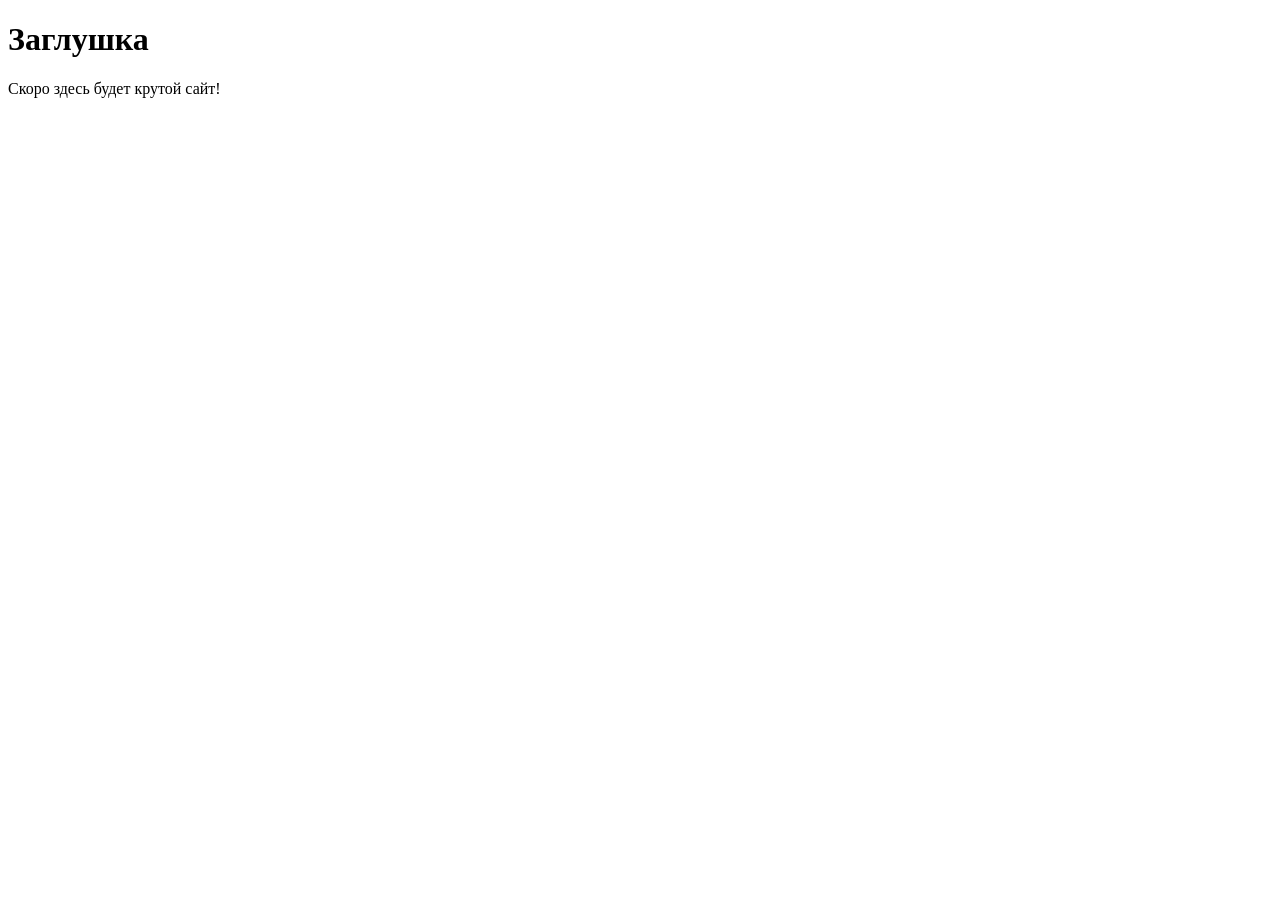
==== index.html @ 2c4800b5 "hyi" ====
<!DOCTYPE html>
<html lang="ru">
<head>
    <meta charset="UTF-8">
    <!-- Важная мета-информация для корректного отображения на мобильных устройствах -->
    <meta name="viewport" content="width=device-width, initial-scale=1.0">
    <title>Мой первый проект</title>
    <!-- Подключение фавиконки -->
    <link rel="icon" href="../assets/favicon.ico" type="image/x-icon">
</head>
<body>
    <h1>Заглушка</h1>
    <p>Скоро здесь будет крутой сайт!</p>
</body>
</html>
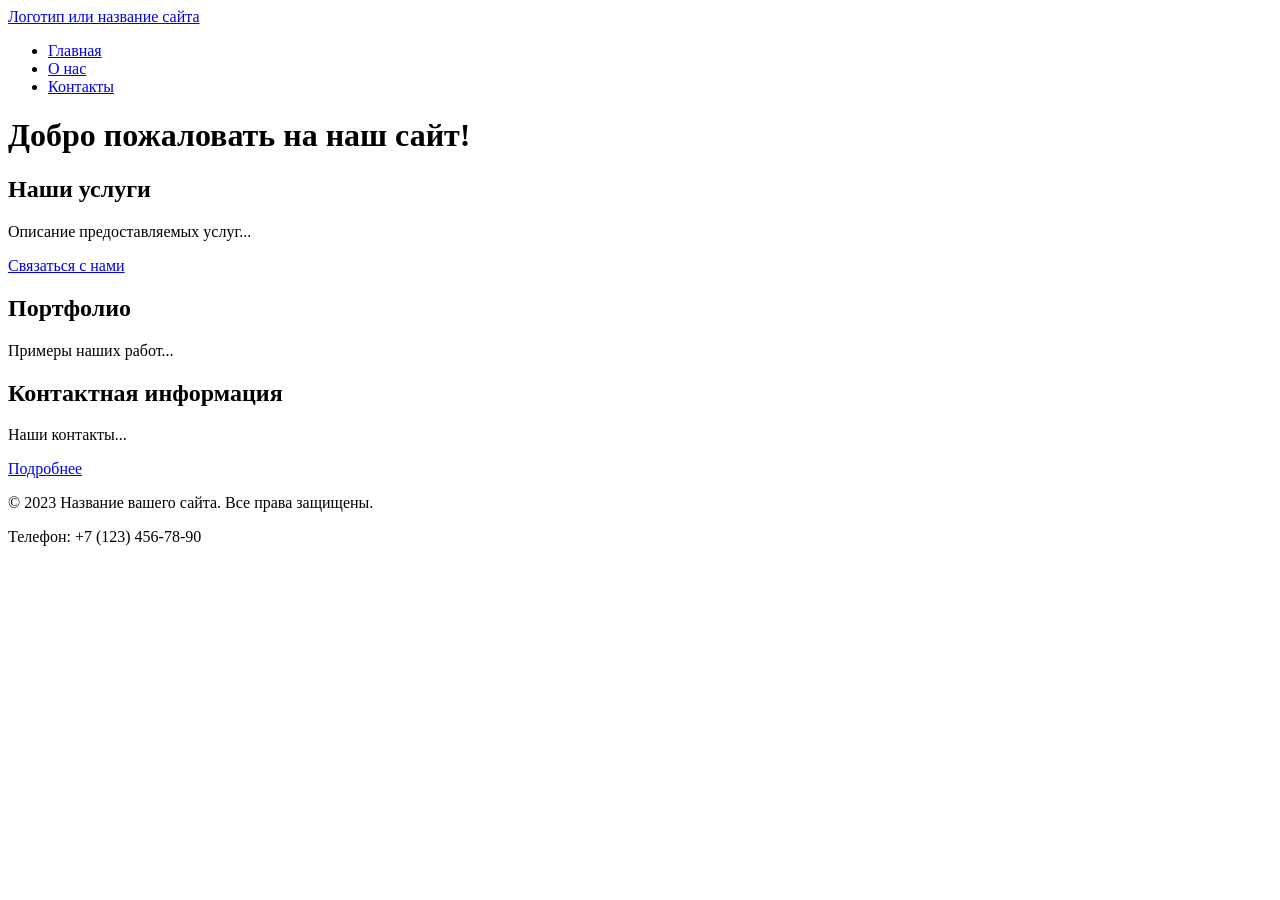
==== commit 63add30a: "feat: add multi-page structure with semantics, nav and anchors" ====
--- a/index.html
+++ b/index.html
@@ -1,15 +1,50 @@
 <!DOCTYPE html>
 <html lang="ru">
 <head>
-    <meta charset="UTF-8">
-    <!-- Важная мета-информация для корректного отображения на мобильных устройствах -->
-    <meta name="viewport" content="width=device-width, initial-scale=1.0">
-    <title>Мой первый проект</title>
-    <!-- Подключение фавиконки -->
-    <link rel="icon" href="../assets/favicon.ico" type="image/x-icon">
+ <meta charset="UTF-8">
+ <meta name="viewport" content="width=device-width, initial-scale=1.0">
+ <title>Главная - Название вашего сайта</title>
+ <meta name="description" content="Краткое описание главной страницы вашего сайта">
+ <link rel="icon" href="assets/favicon.ico" type="image/x-icon">
 </head>
 <body>
-    <h1>Заглушка</h1>
-    <p>Скоро здесь будет крутой сайт!</p>
+ <!-- Шапка сайта -->
+ <header>
+ <a href="/">Логотип или название сайта</a>
+ <!-- Главное меню навигации -->
+ <nav>
+ <ul>
+ <li><a href="index.html">Главная</a></li>
+ <li><a href="/Users/ilgizkazakbaev/Desktop/ВУЗ/fr_bk/src/about.html">О нас</a></li>
+ <li><a href="/Users/ilgizkazakbaev/Desktop/ВУЗ/fr_bk/src/contacts.html">Контакты</a></li>
+ </ul>
+ </nav>
+ </header>
+ <!-- Уникальное основное содержимое страницы -->
+ <main>
+ <h1>Добро пожаловать на наш сайт!</h1>
+ <!-- Секция 1 с якорем -->
+ <section id="services">
+ <h2>Наши услуги</h2>
+ <p>Описание предоставляемых услуг...</p>
+ <a href="#contacts">Связаться с нами</a> <!-- Якорная ссылка внутри страницы -->
+ </section>
+ <!-- Секция 2 с якорем -->
+ <section id="portfolio">
+ <h2>Портфолио</h2>
+ <p>Примеры наших работ...</p>
+ </section>
+ <!-- Секция 3 с якорем -->
+ <section id="contacts">
+ <h2>Контактная информация</h2>
+ <p>Наши контакты...</p>
+ <a href="/Users/ilgizkazakbaev/Desktop/ВУЗ/fr_bk/src/contacts.html">Подробнее</a> <!-- Ссылка на отдельную страницу -->
+ </section>
+ </main>
+ <!-- Подвал сайта -->
+ <footer>
+ <p>&copy; 2023 Название вашего сайта. Все права защищены.</p>
+ <p>Телефон: +7 (123) 456-78-90</p>
+ </footer>
 </body>
 </html>
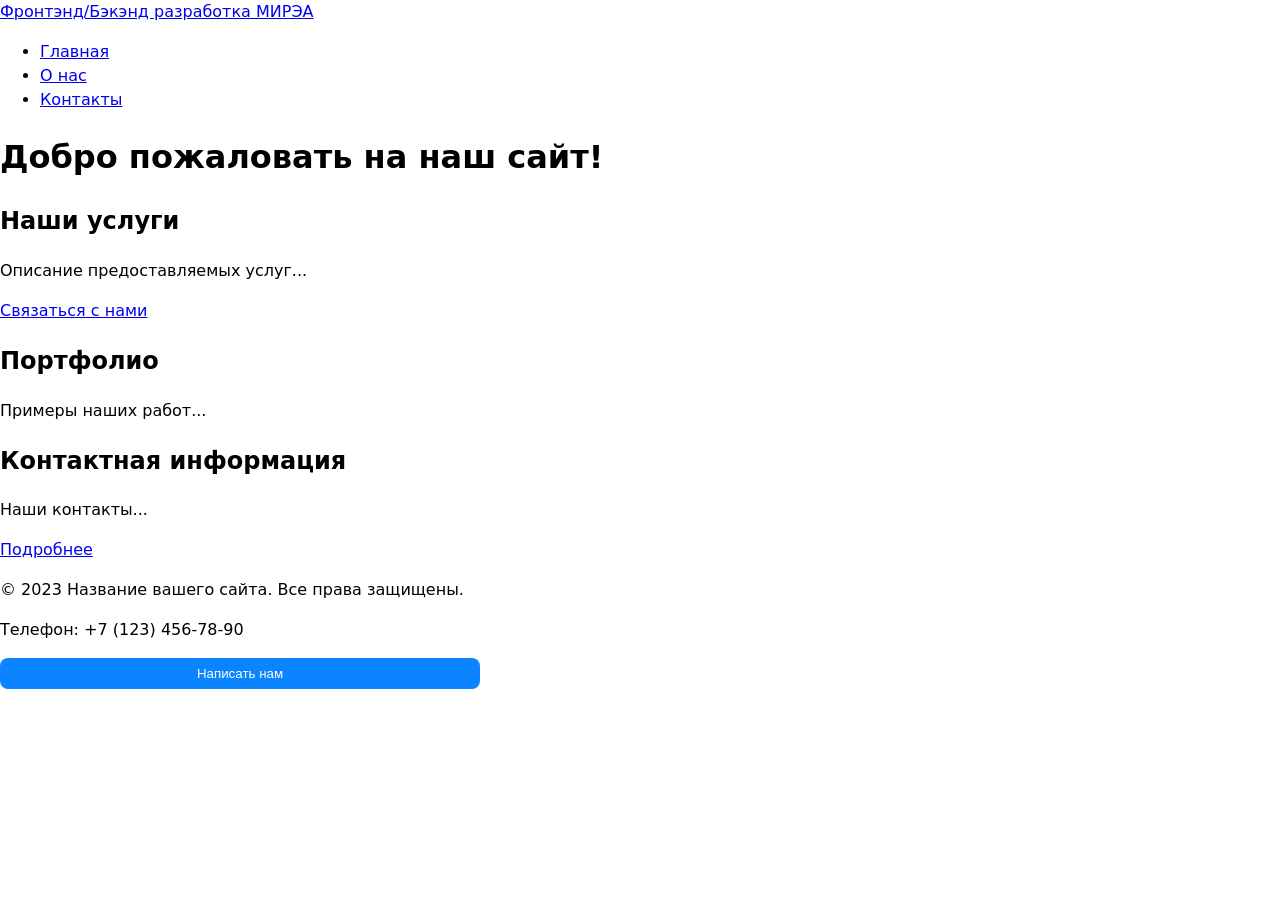
==== commit a93fd531: "Реализация модалки" ====
--- a/index.html
+++ b/index.html
@@ -1,22 +1,27 @@
 <!DOCTYPE html>
 <html lang="ru">
 <head>
- <meta charset="UTF-8">
- <meta name="viewport" content="width=device-width, initial-scale=1.0">
- <title>Главная - Название вашего сайта</title>
- <meta name="description" content="Краткое описание главной страницы вашего сайта">
- <link rel="icon" href="assets/favicon.ico" type="image/x-icon">
+    <meta charset="UTF-8">
+    <meta name="viewport" content="width=device-width, initial-scale=1.0">
+    <title>Главная</title>
+
+    <link rel="stylesheet" href="styles.css">
+
+    <script src="main.js" defer></script>
+
+    <meta name="description" content="Краткое описание главной страницы вашего сайта">
+    <link rel="icon" href="assets/favicon.ico" type="image/x-icon">
 </head>
 <body>
  <!-- Шапка сайта -->
  <header>
- <a href="/">Логотип или название сайта</a>
+ <a href="/">Фронтэнд/Бэкэнд разработка МИРЭА</a>
  <!-- Главное меню навигации -->
  <nav>
  <ul>
  <li><a href="index.html">Главная</a></li>
- <li><a href="/Users/ilgizkazakbaev/Desktop/ВУЗ/fr_bk/src/about.html">О нас</a></li>
- <li><a href="/Users/ilgizkazakbaev/Desktop/ВУЗ/fr_bk/src/contacts.html">Контакты</a></li>
+ <li><a href="about.html">О нас</a></li>
+ <li><a href="contacts.html">Контакты</a></li>
  </ul>
  </nav>
  </header>
@@ -38,13 +43,47 @@
  <section id="contacts">
  <h2>Контактная информация</h2>
  <p>Наши контакты...</p>
- <a href="/Users/ilgizkazakbaev/Desktop/ВУЗ/fr_bk/src/contacts.html">Подробнее</a> <!-- Ссылка на отдельную страницу -->
+ <a href="contacts.html">Подробнее</a> <!-- Ссылка на отдельную страницу -->
  </section>
  </main>
  <!-- Подвал сайта -->
  <footer>
- <p>&copy; 2023 Название вашего сайта. Все права защищены.</p>
- <p>Телефон: +7 (123) 456-78-90</p>
+    <p>&copy; 2023 Название вашего сайта. Все права защищены.</p>
+    <p>Телефон: +7 (123) 456-78-90</p>
+    <!-- Кнопка открытия модалки -->
+    <button id="openDialog" type="button">Написать нам</button>
+    <!-- Модалка с формой -->
+    <dialog id="contactDialog" aria-labelledby="dialogTitle">
+        <h2 id="dialogTitle">Обратная связь</h2>
+
+        <form id="contactForm" method="dialog" novalidate>
+            <label for="name">Имя</label>
+            <input id="name" name="name" type="text" required minlength="2" autocomplete="given-name">
+        
+            <label for="email">E-mail</label>
+            <input id="email" name="email" type="email" required autocomplete="email">
+            <label for="phone">Телефон</label>
+            <input id="phone" name="phone" type="tel" inputmode="tel" autocomplete="tel"
+                aria-describedby="phoneHelp" placeholder="+7 (___) ___-__-__"
+                required pattern="^\+7 \(\d{3}\) \d{3}-\d{2}-\d{2}$">
+            
+            <small id="phoneHelp">Формат: +7 (900) 000-00-00</small>
+            <label for="date">Дата</label>
+             <input id="date" name="date" type="date">
+            <label for="topic">Тема</label>
+            <select id="topic" name="topic" required>
+                <option value="">Выберите тему</option>
+                <option>Вопрос</option>
+                <option>Заказ</option>
+            </select>
+            <label for="message">Сообщение</label>
+            <textarea id="message" name="message" rows="4" required></textarea>
+            <div class="form-actions">
+                <button type="button" id="closeDialog">Закрыть</button>
+                <button type="submit">Отправить</button>
+            </div>
+        </form>
+    </dialog>
  </footer>
 </body>
 </html>
--- a/styles.css
+++ b/styles.css
@@ -0,0 +1,38 @@
+/* БАЗА: читаемость и предсказуемость размеров */
+* { box-sizing: border-box; }
+html, body { margin: 0; padding: 0; }
+body { font-family: system-ui, -apple-system, "Segoe UI", Roboto, Arial,
+sans-serif; line-height: 1.5; }
+
+/* Формы: размеры, отступы, визуальный порядок */
+label { display: block; margin: 0.5rem 0 0.25rem; }
+input, select, textarea, button {
+ width: 100%;
+ max-width: 480px;
+ padding: .5rem .75rem;
+ border: 1px solid #c8c8c8;
+ border-radius: 8px;
+ background: #fff;
+}
+
+/* Кнопка по умолчанию */
+button, [type="submit"] {
+ background: #0a84ff;
+ color: #fff;
+ border: none;
+ cursor: pointer;
+}
+
+/* Состояния: клавиатура/мышь/ошибки */
+:where(input, select, textarea, button):focus-visible {
+ outline: 2px solid #0a84ff; outline-offset: 2px;
+}
+button:hover { filter: brightness(0.95); }
+:disabled, [aria-disabled="true"] { opacity: .6; cursor: not-allowed; }
+
+/* Подсветка ошибочных полей (установите aria-invalid="true") */
+[aria-invalid="true"] { border-color: #b00020; }
+
+/* стиль для диалога (модалки) */
+dialog { padding: 1.25rem; border: none; border-radius: 12px; }
+dialog::backdrop { background: rgba(0,0,0,.5); }.form-actions { display:flex; gap:.5rem; margin-top:1rem; }
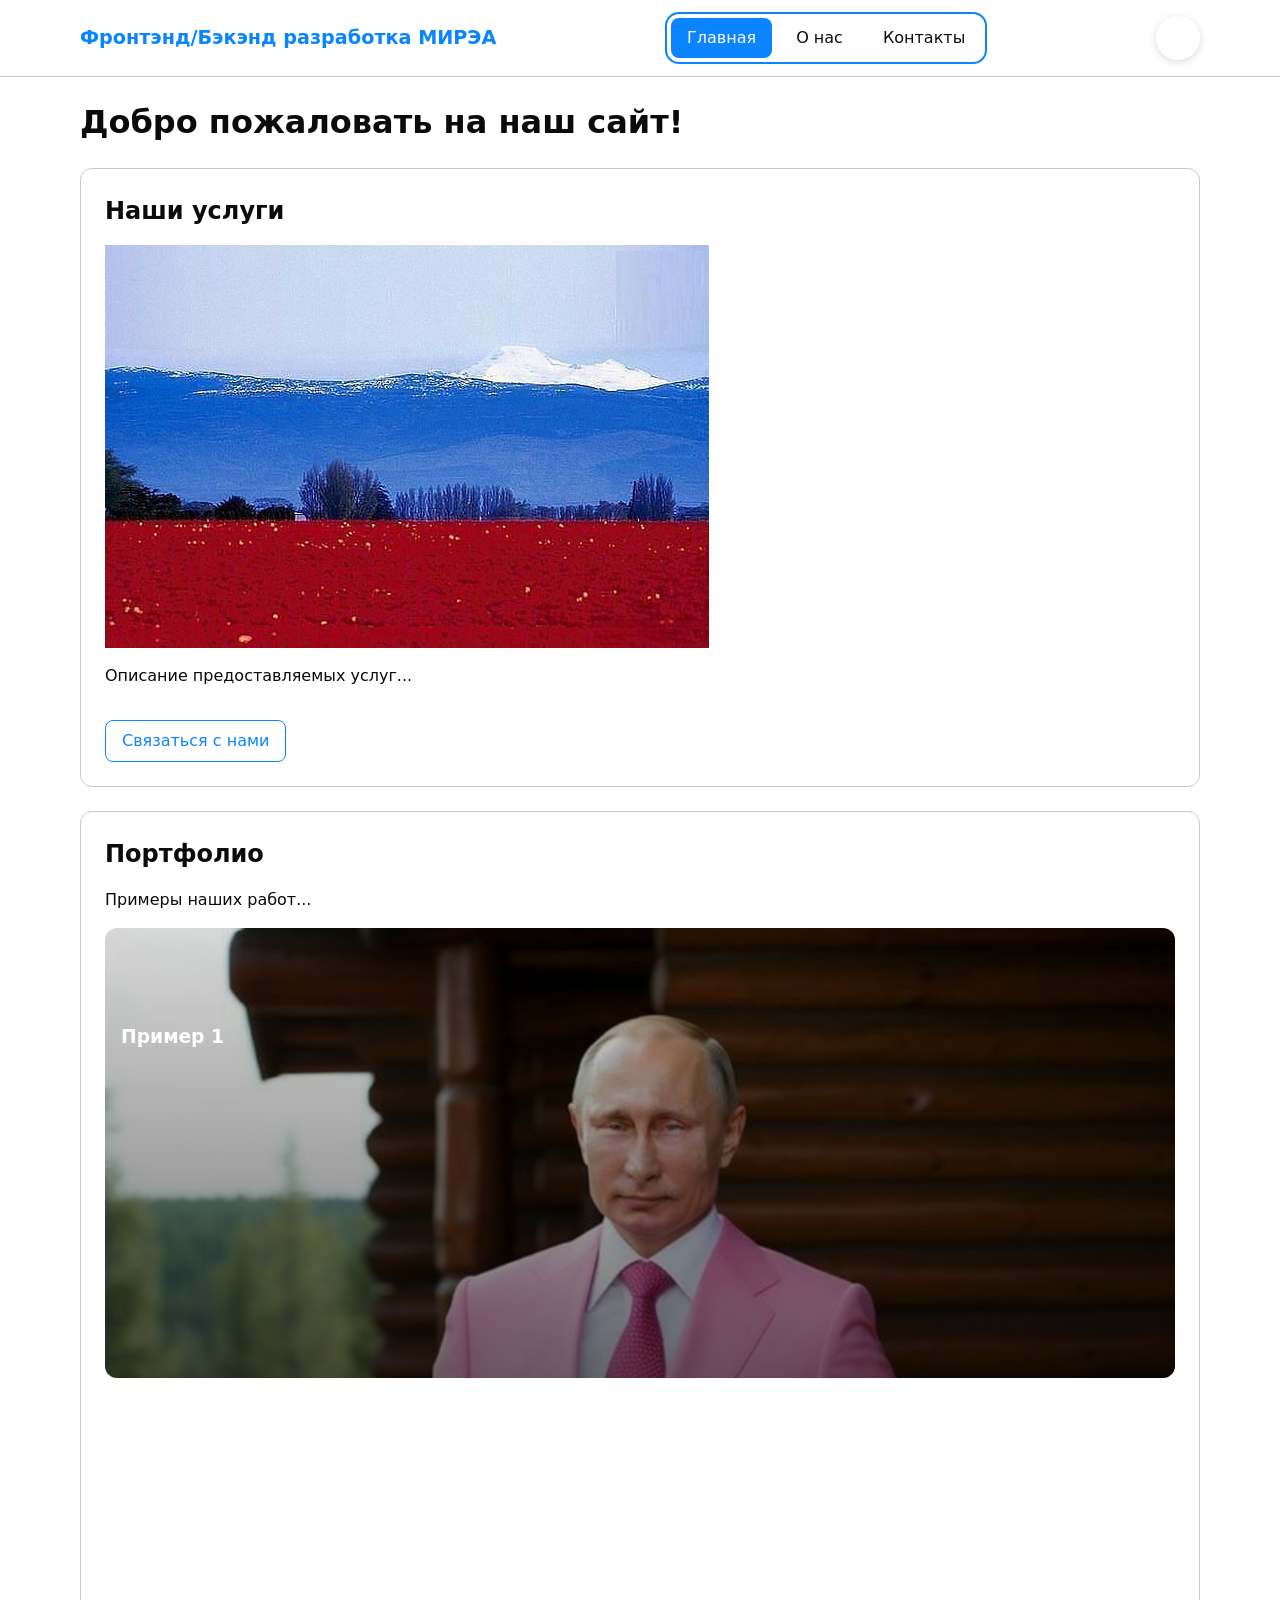
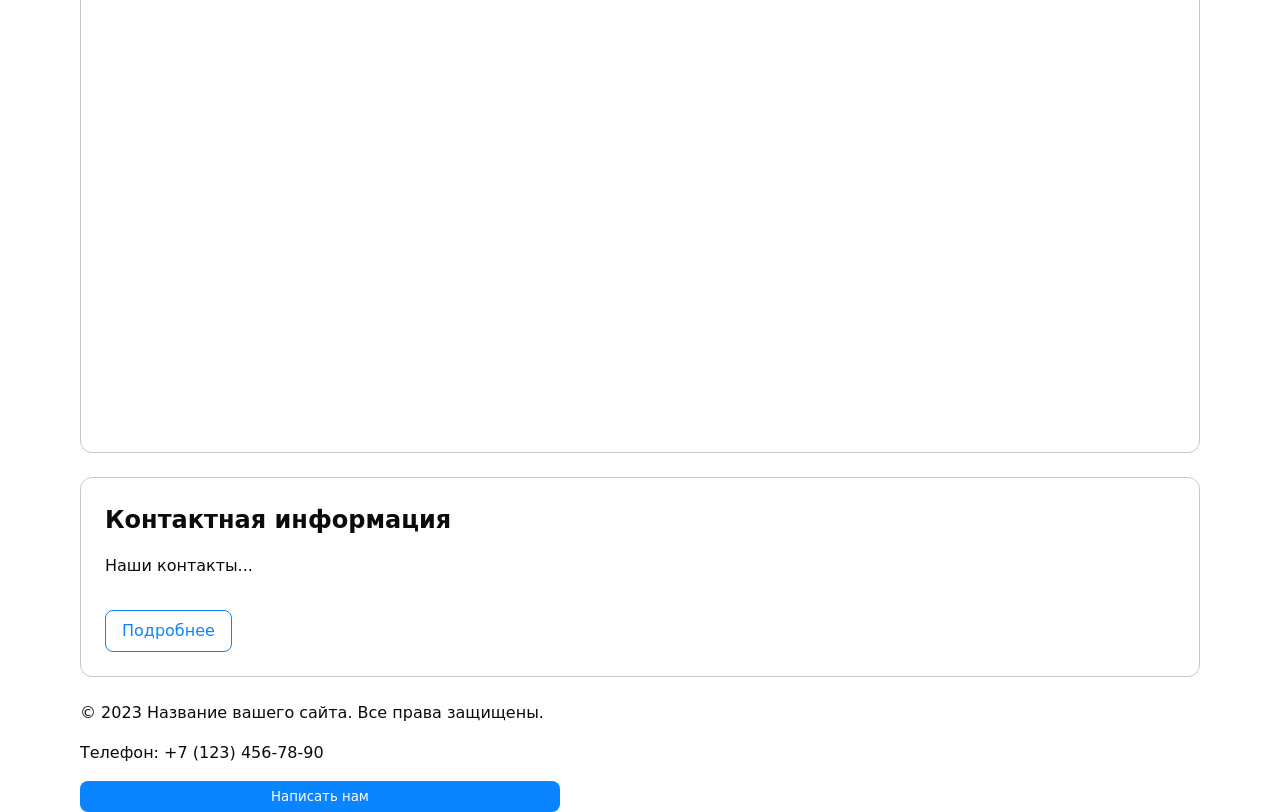
==== commit e757f799: "styles" ====
--- a/index.html
+++ b/index.html
@@ -1,5 +1,7 @@
 <!DOCTYPE html>
 <html lang="ru">
+
+
 <head>
     <meta charset="UTF-8">
     <meta name="viewport" content="width=device-width, initial-scale=1.0">
@@ -12,78 +14,133 @@
     <meta name="description" content="Краткое описание главной страницы вашего сайта">
     <link rel="icon" href="assets/favicon.ico" type="image/x-icon">
 </head>
+
+
 <body>
  <!-- Шапка сайта -->
- <header>
- <a href="/">Фронтэнд/Бэкэнд разработка МИРЭА</a>
- <!-- Главное меню навигации -->
- <nav>
- <ul>
- <li><a href="index.html">Главная</a></li>
- <li><a href="about.html">О нас</a></li>
- <li><a href="contacts.html">Контакты</a></li>
- </ul>
- </nav>
- </header>
- <!-- Уникальное основное содержимое страницы -->
- <main>
- <h1>Добро пожаловать на наш сайт!</h1>
- <!-- Секция 1 с якорем -->
- <section id="services">
- <h2>Наши услуги</h2>
- <p>Описание предоставляемых услуг...</p>
- <a href="#contacts">Связаться с нами</a> <!-- Якорная ссылка внутри страницы -->
- </section>
- <!-- Секция 2 с якорем -->
- <section id="portfolio">
- <h2>Портфолио</h2>
- <p>Примеры наших работ...</p>
- </section>
- <!-- Секция 3 с якорем -->
- <section id="contacts">
- <h2>Контактная информация</h2>
- <p>Наши контакты...</p>
- <a href="contacts.html">Подробнее</a> <!-- Ссылка на отдельную страницу -->
- </section>
- </main>
+    <header class="header">
+        <div class="header__container container">
+            <a href="index.html" class="header__logo">Фронтэнд/Бэкэнд разработка МИРЭА</a>
+
+            <nav class="nav header__nav">
+                <ul class="nav__list">
+                    <li class="nav__item">
+                        <a href="index.html" class="nav__link nav__link--active">Главная</a>
+                    </li>
+
+                    <li class="nav__item">
+                        <a href="about.html" class="nav__link">О нас</a>
+                    </li>
+
+                    <li class="nav__item">
+                        <a href="contacts.html" class="nav__link">Контакты</a>
+                    </li>
+                </ul>
+            </nav>
+
+            <button class="theme-toggle" type="button" aria-pressed="false">
+                <span class="theme-toggle__tooltip">Сменить тему</span>
+            </button>
+        </div>
+    </header>
+
+
+<!-- Уникальное основное содержимое страницы -->
+    <main class="main">
+        <div class="container">
+            <h1 class="main__title">Добро пожаловать на наш сайт!</h1>
+            
+            <!-- Секция 1 с якорем -->
+            <section id="services" class="section anchor-section">
+                <h2 class="section__title">Наши услуги</h2>
+
+                <img
+                    src="img/russiancolor.jpeg"
+                    alt="Российский триколор"
+                    style="max-width: 100%; height: auto;">
+
+                <p>Описание предоставляемых услуг...</p>
+                <a href="#contacts" class="section__link">Связаться с нами</a>
+
+            </section>
+            
+            <!-- Секция 2 с якорем -->
+            <section id="portfolio" class="section anchor-section">
+                <h2 class="section__title">Портфолио</h2>
+                <p>Примеры наших работ...</p>
+                <section class="hero">
+                    <div class="hero-content">
+                      <h1>Пример 1</h1>
+                    </div>
+                </section>
+
+                <!-- Вставка с Rutube; замените XXXXXXXXXXXX на ID ролика -->
+                <div class="media">
+                 <iframe
+                 src="https://rutube.ru/play/embed/6b1849d7aee48bf3bfd1e6315502fe18?autoplay=0"
+                 title="Видео о нас"
+                 allow="autoplay=0; encrypted-media; picture-in-picture; web-share"
+                 allowfullscreen loading="lazy"></iframe>
+                </div>
+
+            </section>
+            
+            <!-- Секция 3 с якорем -->
+            <section id="contacts" class="section anchor-section">
+                <h2 class="section__title">Контактная информация</h2>
+                <p>Наши контакты...</p>
+                <a href="contacts.html" class="section__link">Подробнее</a>
+            </section>
+        </div>
+    </main>
+
+
  <!-- Подвал сайта -->
- <footer>
-    <p>&copy; 2023 Название вашего сайта. Все права защищены.</p>
-    <p>Телефон: +7 (123) 456-78-90</p>
-    <!-- Кнопка открытия модалки -->
-    <button id="openDialog" type="button">Написать нам</button>
-    <!-- Модалка с формой -->
-    <dialog id="contactDialog" aria-labelledby="dialogTitle">
-        <h2 id="dialogTitle">Обратная связь</h2>
+<footer class="footer">
+    <div class="container">
+        <p>&copy; 2023 Название вашего сайта. Все права защищены.</p>
+        <p>Телефон: +7 (123) 456-78-90</p>
 
-        <form id="contactForm" method="dialog" novalidate>
-            <label for="name">Имя</label>
-            <input id="name" name="name" type="text" required minlength="2" autocomplete="given-name">
-        
-            <label for="email">E-mail</label>
-            <input id="email" name="email" type="email" required autocomplete="email">
-            <label for="phone">Телефон</label>
-            <input id="phone" name="phone" type="tel" inputmode="tel" autocomplete="tel"
-                aria-describedby="phoneHelp" placeholder="+7 (___) ___-__-__"
-                required pattern="^\+7 \(\d{3}\) \d{3}-\d{2}-\d{2}$">
+        <button id="openDialog" type="button" class="footer__button">Написать нам</button>
+
+        <dialog id="contactDialog" aria-labelledby="dialogTitle">
+            <h2 id="dialogTitle">Обратная связь</h2>
+
+            <form id="contactForm" method="dialog" novalidate>
+
+                <label for="name">Имя</label>
+                <input id="name" name="name" type="text" required minlength="2" autocomplete="given-name">
+
+                <label for="email">E-mail</label>
+                <input id="email" name="email" type="email" required autocomplete="email">
+
+                <label for="phone">Телефон</label>
+                <input id="phone" name="phone" type="tel" inputmode="tel" autocomplete="tel"
+                    aria-describedby="phoneHelp" placeholder="+7 (___) ___-__-__"
+                    required pattern="^\+7 \(\d{3}\) \d{3}-\d{2}-\d{2}$">
             
-            <small id="phoneHelp">Формат: +7 (900) 000-00-00</small>
-            <label for="date">Дата</label>
-             <input id="date" name="date" type="date">
-            <label for="topic">Тема</label>
-            <select id="topic" name="topic" required>
-                <option value="">Выберите тему</option>
-                <option>Вопрос</option>
-                <option>Заказ</option>
-            </select>
-            <label for="message">Сообщение</label>
-            <textarea id="message" name="message" rows="4" required></textarea>
-            <div class="form-actions">
-                <button type="button" id="closeDialog">Закрыть</button>
-                <button type="submit">Отправить</button>
-            </div>
-        </form>
-    </dialog>
- </footer>
+                <small id="phoneHelp">Формат: +7 (900) 000-00-00</small>
+
+                <label for="date">Дата</label>
+                <input id="date" name="date" type="date">
+
+                <label for="topic">Тема</label>
+                <select id="topic" name="topic" required>
+                    <option value="">Выберите тему</option>
+                    <option>Вопрос</option>
+                    <option>Заказ</option>
+                </select>
+
+                <label for="message">Сообщение</label>
+                <textarea id="message" name="message" rows="4" required></textarea>
+
+                <div class="form-actions">
+                    <button type="button" id="closeDialog">Закрыть</button>
+                    <button type="submit">Отправить</button>
+                </div>
+            </form>
+        </dialog>
+    </div>
+</footer>
 </body>
 </html>
--- a/styles.css
+++ b/styles.css
@@ -1,38 +1,445 @@
 /* БАЗА: читаемость и предсказуемость размеров */
+
+
+:root{
+    /* Палитра */
+    --color-bg:#fff;
+    --color-fg:#0b0b0b;
+    --color-muted:#666;
+    --color-primary:#0a84ff;
+    --color-secondary: #064f99;
+    --color-danger:#b00020;
+    --color-border: #c8c8c8;
+    --color-active: #e6f2ff;
+
+    /* Типографика и размеры */
+    --font-body:system-ui,-apple-system,"Segoe UI",Roboto,Arial,sans-serif;
+    --space-1:4px;
+    --space-2:8px;
+    --space-3:16px;
+    --space-4:24px;
+    --space-5:40px;
+
+    /* Скругления и тени */
+    --radius:12px;
+    --radius-sm: 8px;
+    --shadow:0 1px 2px rgba(0,0,0,.08), 0 8px 24px rgba(0,0,0,.08);
+}
+
+/* Центровка и ограничение ширины контейнера */
+.container{ width:min(100% - 2*var(--space-4), 1120px); margin-inline:auto; }
+/* Вертикальные отступы секций по токенам */
+.section{ padding-block:var(--space-5); }
+.section__title{ margin:0 0 var(--space-3); }
+
+
+/* Тёмная тема: переопределяем только значения токенов */
+body.theme-dark{
+    --color-bg:#0b0b0b;
+    --color-fg:#f5f5f5;
+    --color-muted:#aaa;
+    --color-primary:#6aa2ff;
+    --color-border: #444;
+    --color-active: #2a2a2a;
+}
+
+
+/* Определяем класс кнопки переключения темы */
+        /* Кнопка переключения темы */
+        .theme-toggle {
+            position: relative;
+            display: flex;
+            align-items: center;
+            justify-content: center;
+            width: 44px;
+            height: 44px;
+            border: none;
+            border-radius: 50%;
+            background-color: rgba(255, 255, 255, 0.15);
+            backdrop-filter: blur(10px);
+            color: white;
+            cursor: pointer;
+            transition: all 0.3s ease;
+            box-shadow: 0 2px 8px rgba(0, 0, 0, 0.15);
+        }
+        
+        .theme-toggle:hover {
+            background-color: rgba(255, 255, 255, 0.25);
+            transform: translateY(-2px);
+            box-shadow: 0 4px 12px rgba(0, 0, 0, 0.2);
+        }
+        
+        .theme-toggle:active {
+            transform: translateY(0);
+        }
+        
+        .theme-toggle::before {
+            content: '☀️';
+            font-size: 1.2rem;
+            transition: transform 0.3s ease, opacity 0.3s ease;
+        }
+        
+        .theme-dark .theme-toggle::before {
+            content: '🌙';
+            transform: rotate(360deg);
+        }
+        
+        .theme-toggle__tooltip {
+            position: absolute;
+            bottom: -30px;
+            left: 50%;
+            transform: translateX(-50%);
+            background-color: #333;
+            color: white;
+            padding: 4px 8px;
+            border-radius: 4px;
+            font-size: 0.75rem;
+            white-space: nowrap;
+            opacity: 0;
+            visibility: hidden;
+            transition: opacity 0.3s, visibility 0.3s;
+        }
+        
+        .theme-toggle:hover .theme-toggle__tooltip {
+            opacity: 1;
+            visibility: visible;
+        }
+
+
+
 * { box-sizing: border-box; }
-html, body { margin: 0; padding: 0; }
-body { font-family: system-ui, -apple-system, "Segoe UI", Roboto, Arial,
-sans-serif; line-height: 1.5; }
+
+.hero {
+  background:
+    linear-gradient(to top, rgba(0,0,0,.55), rgba(0,0,0,.15)),
+    url("img/pikmiputin.jpeg") top/cover no-repeat;
+  /* top/cover - сохраняет верхнюю часть изображения */
+  color: #fff;
+  padding: clamp(2rem, 6vw, 6rem) 1rem;
+  border-radius: var(--radius);
+  min-height: 50vh; /* или нужная вам высота */
+  text-align: left center;
+}
+
+
+.media {
+  position: relative;
+  width: 100%;
+  padding-top: 56.25%; /* Соотношение 16:9 (9/16 = 0.5625) */
+  border-radius: var(--radius);
+  overflow: hidden;
+  margin: 1.5rem 0;
+}
+
+.media iframe {
+  position: absolute;
+  top: 0;
+  left: 0;
+  width: 100%;
+  height: 100%;
+  border: none;
+  border-radius: var(--radius);
+}
+
+html, body { 
+    margin: 0;
+    padding: 0;
+    background-color: var(--color-bg, white);
+    color: var(--color-fg, black);
+}
+
+body {
+    font-family: var(--font-body);
+    line-height: 1.5; 
+}
+
+
+
+/* HEADER по БЭМ */
+.header {
+    background-color: var(--color-bg);
+    padding: var(--space-3) 0;
+    border-bottom: 1px solid var(--color-border);
+    position: sticky;
+    top: 0;
+    z-index: 100;
+}
+
+.header__container {
+    display: flex;
+    justify-content: space-between;
+    align-items: center;
+    flex-wrap: wrap;
+    gap: var(--space-3);
+}
+
+.header__logo {
+    font-weight: bold;
+    font-size: 1.2rem;
+    color: var(--color-primary);
+    text-decoration: none;
+    transition: color 0.2s ease;
+}
+
+.header__logo:hover,
+.header__logo:focus-visible {
+    color: var(--color-secondary);
+    /*outline: 2px solid var(--color-primary);
+    outline-offset: var(--space-1);*/
+}
+
+
+
+
+/* NAV по БЭМ */
+.nav__list {
+    outline: 2px solid var(--color-primary);
+    outline-offset: var(--space-1);
+    border-radius: var(--radius-sm);
+    display: flex;
+    list-style: none;
+    margin: 0;
+    padding: 0;
+    gap: var(--space-2);
+}
+
+.nav__link {
+    color: var(--color-fg);
+    text-decoration: none;
+    padding: var(--space-2) var(--space-3);
+    border-radius: var(--radius-sm);
+    transition: all 0.2s ease;
+    display: block;
+}
+
+.nav__link:hover {
+    background-color: var(--color-active);
+    color: var(--color-primary);
+}
+
+.nav__link:focus-visible {
+    outline: 2px solid var(--color-primary);
+    outline-offset: 2px;
+    background-color: var(--color-active);
+}
+
+.nav__link--active {
+    background-color: var(--color-primary);
+    color: var(--color-bg);
+}
+
+.nav__link--active:hover {
+    background-color: var(--color-primary);
+    opacity: 0.9;
+    color: var(--color-bg);
+}
+
+
+
+/* BREADCRUMBS по БЭМ */
+.breadcrumbs {
+    background-color: var(--color-active);
+    padding: var(--space-3) 0;
+    margin-bottom: var(--space-4);
+}
+
+.breadcrumbs__container {
+    display: flex;
+    align-items: center;
+}
+
+.breadcrumbs__list {
+    display: flex;
+    list-style: none;
+    margin: 0;
+    padding: 0;
+    gap: var(--space-2);
+    align-items: center;
+}
+
+.breadcrumbs__item {
+    display: flex;
+    align-items: center;
+}
+
+.breadcrumbs__item:not(:last-child)::after {
+    content: "›";
+    margin-left: var(--space-2);
+    color: var(--color-muted);
+}
+
+.breadcrumbs__link {
+    color: var(--color-primary);
+    text-decoration: none;
+    font-size: 0.9rem;
+    transition: color 0.2s ease;
+}
+
+.breadcrumbs__link:hover {
+    color: var(--color-fg);
+    text-decoration: underline;
+}
+
+.breadcrumbs__link:focus-visible {
+    outline: 2px solid var(--color-primary);
+    outline-offset: 2px;
+    border-radius: var(--radius-sm);
+}
+
+.breadcrumbs__link--current {
+    color: var(--color-muted);
+    pointer-events: none;
+}
+
+
+
+/* ANCHOR SECTIONS */
+.anchor-section {
+    scroll-margin-top: 100px;
+    transition: all 0.3s ease;
+    border: 1px solid var(--color-border);
+    border-radius: var(--radius);
+    padding: var(--space-4);
+    margin-bottom: var(--space-4);
+}
+
+.anchor-section:target {
+    background-color: var(--color-active);
+    border-color: var(--color-primary);
+    outline: 2px dashed var(--color-primary);
+    outline-offset: -2px;
+    animation: highlight 1s ease;
+}
+
+@keyframes highlight {
+    0% { background-color: color-mix(in srgb, var(--color-primary) 20%, transparent); }
+    100% { background-color: var(--color-active); }
+}
+
+.section__link {
+    display: inline-block;
+    margin-top: var(--space-3);
+    color: var(--color-primary);
+    text-decoration: none;
+    padding: var(--space-2) var(--space-3);
+    border: 1px solid var(--color-primary);
+    border-radius: var(--radius-sm);
+    transition: all 0.2s ease;
+}
+
+.section__link:hover {
+    background-color: var(--color-primary);
+    color: var(--color-bg);
+}
+
+.section__link:focus-visible {
+    outline: 2px solid var(--color-primary);
+    outline-offset: 2px;
+}
+
+
+
 
 /* Формы: размеры, отступы, визуальный порядок */
-label { display: block; margin: 0.5rem 0 0.25rem; }
+label { 
+    display: block; 
+    margin: 0.5rem 0 0.25rem; 
+}
+
 input, select, textarea, button {
- width: 100%;
- max-width: 480px;
- padding: .5rem .75rem;
- border: 1px solid #c8c8c8;
- border-radius: 8px;
- background: #fff;
+    width: 100%;
+    max-width: 480px;
+    padding: .5rem .75rem;
+    border: 1px solid var(--color-border, black);
+    border-radius: var(--space-2);
+    background: var(--color-bg);
+    color: inherit;
+    font-family: inherit;
 }
 
 /* Кнопка по умолчанию */
 button, [type="submit"] {
- background: #0a84ff;
- color: #fff;
- border: none;
- cursor: pointer;
+    background: var(--color-primary);
+    color: var(--color-bg);
+    border: none;
+    cursor: pointer;
+    border-radius: var(--radius-sm);
+    padding: var(--space-2) var(--space-3);
 }
 
 /* Состояния: клавиатура/мышь/ошибки */
 :where(input, select, textarea, button):focus-visible {
- outline: 2px solid #0a84ff; outline-offset: 2px;
-}
-button:hover { filter: brightness(0.95); }
-:disabled, [aria-disabled="true"] { opacity: .6; cursor: not-allowed; }
+    outline: 2px solid var(--color-primary); 
+    outline-offset: 2px;
+}
+button:hover {
+    filter: brightness(0.95);
+}
+
+:disabled, 
+[aria-disabled="true"] {
+    opacity: .6; 
+    cursor: not-allowed; 
+}
 
 /* Подсветка ошибочных полей (установите aria-invalid="true") */
-[aria-invalid="true"] { border-color: #b00020; }
+input[aria-invalid="true"], 
+select[aria-invalid="true"], 
+textarea[aria-invalid="true"] { 
+    border-color: var(--color-danger); 
+}
 
 /* стиль для диалога (модалки) */
-dialog { padding: 1.25rem; border: none; border-radius: 12px; }
-dialog::backdrop { background: rgba(0,0,0,.5); }.form-actions { display:flex; gap:.5rem; margin-top:1rem; }+dialog {
+    padding: 1.25rem; 
+    border: none; 
+    border-radius: var(--radius);
+    background: var(--color-bg);
+    color: var(--color-fg);
+    box-shadow: var(--shadow);
+}
+dialog::backdrop { 
+    background: rgba(0,0,0,.5); 
+}
+.form-actions { 
+    display:flex; 
+    gap:.5rem;
+    margin-top:1rem; 
+}
+
+
+/* Медиа не «выпрыгивают» из контейнеров */
+img,video{ max-width:100%; height:auto; display:block; }
+
+/* :where(...) не добавляет специфичности — проще переопределять позже */
+:where(a,button,input,select,textarea):focus-visible{
+ outline:2px solid var(--color-primary);
+ outline-offset:2px;
+}
+/* Недоступные элементы визуально «приглушаем» */
+:disabled,
+[aria-disabled="true"]{
+    opacity:.6;
+    cursor:not-allowed;
+}
+
+html{ scroll-behavior:smooth; } /* Плавная прокрутка к #якорю */
+/* Подсветка цели */
+
+
+/* Адаптивность */
+@media (max-width: 768px) {
+    .header__container {
+        flex-direction: column;
+        align-items: flex-start;
+    }
+    
+    .nav__list {
+        flex-direction: column;
+        gap: var(--space-1);
+    }
+    
+    .breadcrumbs__list {
+        flex-wrap: wrap;
+    }
+}
